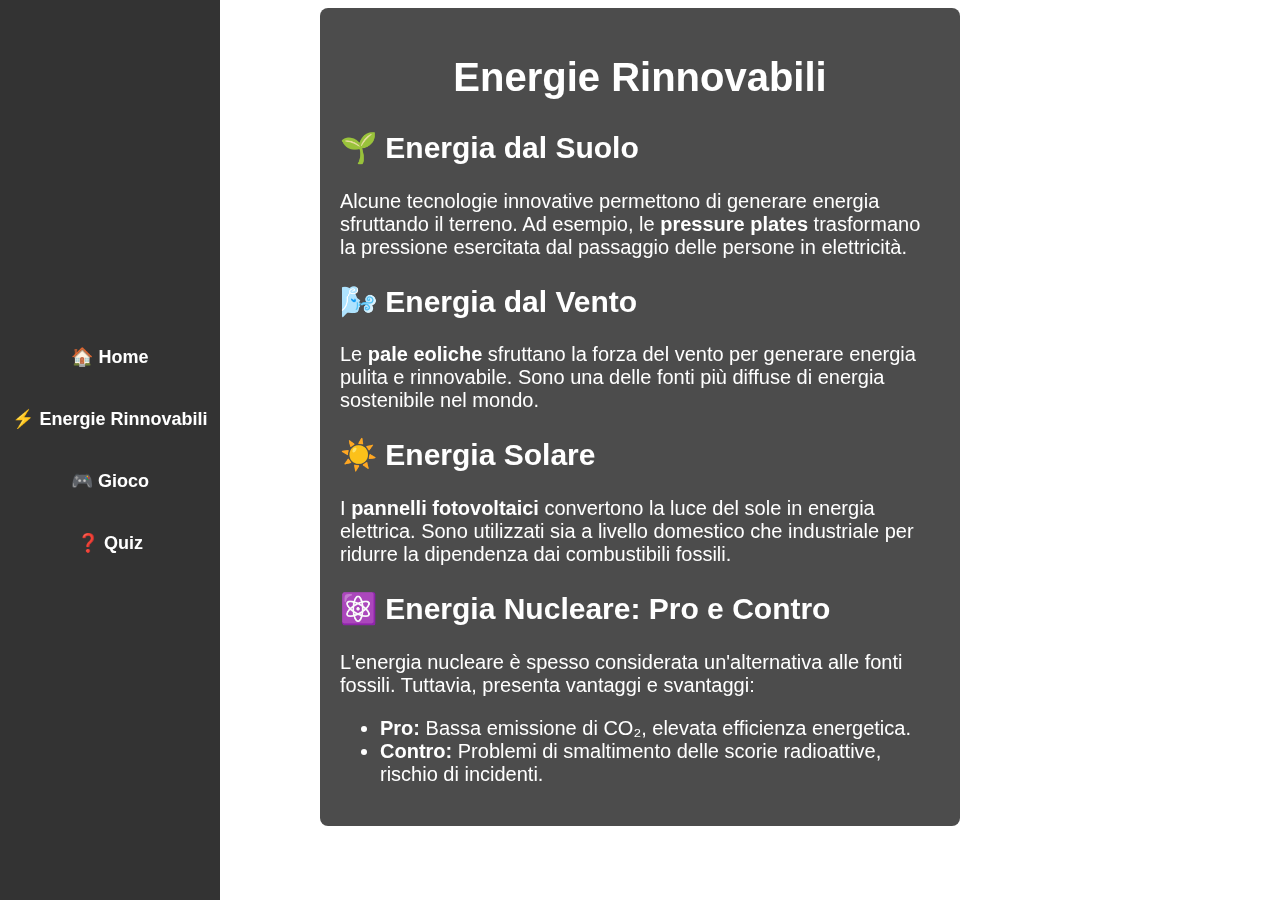
==== renewables.html @ b949a838 "all" ====
<!DOCTYPE html>
<html lang="it">
<head>
    <meta charset="UTF-8">
    <meta name="viewport" content="width=device-width, initial-scale=1.0">
    <title>Energie Rinnovabili</title>
    <link rel="stylesheet" href="styles.css">
</head>

<div id="video-container">
    <video autoplay muted loop id="background-video">
        <source src="media/background.mp4" type="video/mp4">
        Il tuo browser non supporta il tag video.
    </video>
</div>

<body>
    <nav id="sidebar">
        <ul>
            <li><a href="index.html">🏠 Home</a></li>
            <li><a href="renewables.html">⚡ Energie Rinnovabili</a></li>
            <li><a href="game.html">🎮 Gioco</a></li>
            <li><a href="quiz.html">❓ Quiz</a></li>
        </ul>
    </nav>

    <div id="content">
        <h1>Energie Rinnovabili</h1>
        
        <h2>🌱 Energia dal Suolo</h2>
        <p>Alcune tecnologie innovative permettono di generare energia sfruttando il terreno. Ad esempio, le <strong>pressure plates</strong> trasformano la pressione esercitata dal passaggio delle persone in elettricità.</p>
        
        <h2>🌬️ Energia dal Vento</h2>
        <p>Le <strong>pale eoliche</strong> sfruttano la forza del vento per generare energia pulita e rinnovabile. Sono una delle fonti più diffuse di energia sostenibile nel mondo.</p>
        
        <h2>☀️ Energia Solare</h2>
        <p>I <strong>pannelli fotovoltaici</strong> convertono la luce del sole in energia elettrica. Sono utilizzati sia a livello domestico che industriale per ridurre la dipendenza dai combustibili fossili.</p>
        
        <h2>⚛️ Energia Nucleare: Pro e Contro</h2>
        <p>L'energia nucleare è spesso considerata un'alternativa alle fonti fossili. Tuttavia, presenta vantaggi e svantaggi:</p>
        <ul>
            <li><strong>Pro:</strong> Bassa emissione di CO₂, elevata efficienza energetica.</li>
            <li><strong>Contro:</strong> Problemi di smaltimento delle scorie radioattive, rischio di incidenti.</li>
        </ul>
    </div>
</body>
</html>
---- styles.css ----
/* Background Video */
#video-container {
    position: fixed;
    top: 0;
    left: 0;
    width: 100vw;
    height: 100vh;
    overflow: hidden;
    z-index: -1;
}

#background-video {
    position: absolute;
    top: 0;
    left: 0;
    width: 100%;
    height: 100%;
    object-fit: cover;
    filter: brightness(50%);
}

/* Sidebar Navigation */
#sidebar {
    position: fixed;
    top: 0;
    left: 0;
    width: 220px;
    height: 100%;
    background: rgba(0, 0, 0, 0.8);
    display: flex;
    flex-direction: column;
    justify-content: center;
}

#sidebar ul {
    list-style: none;
    padding: 0;
    margin: 0;
    text-align: center;
}

#sidebar ul li {
    margin: 20px 0;
}

#sidebar ul li a {
    color: white;
    text-decoration: none;
    font-size: 18px;
    font-weight: bold;
    display: block;
    padding: 10px;
    transition: 0.3s;
}

#sidebar ul li a:hover {
    background: rgba(255, 255, 255, 0.2);
    border-radius: 5px;
}

/* Page Content */
#content {
    margin-left: 240px;
    padding: 50px;
    color: white;
    font-size: 20px;
}

body {
    font-family: Arial, sans-serif;
    color: white;
}

#content {
    position: relative;
    z-index: 1;
    padding: 20px;
    background-color: rgba(0, 0, 0, 0.7); /* Sfondo scuro per la leggibilità */
    border-radius: 8px;
    max-width: 600px;
    margin: auto;
}

.question {
    margin-bottom: 20px;
}

h1 {
    text-align: center;
    margin-bottom: 30px;
}

h3 {
    margin-bottom: 10px;
}

label {
    display: block;
    margin-left: 20px;
    font-size: 18px;
}

button {
    display: block;
    margin: 20px auto;
    padding: 10px 20px;
    font-size: 16px;
    background-color: #4CAF50; /* Verde */
    color: white;
    border: none;
    border-radius: 5px;
    cursor: pointer;
}

button:hover {
    background-color: #45a049; /* Verde scuro */
}

#result {
    text-align: center;
    font-size: 20px;
    margin-top: 20px;
}
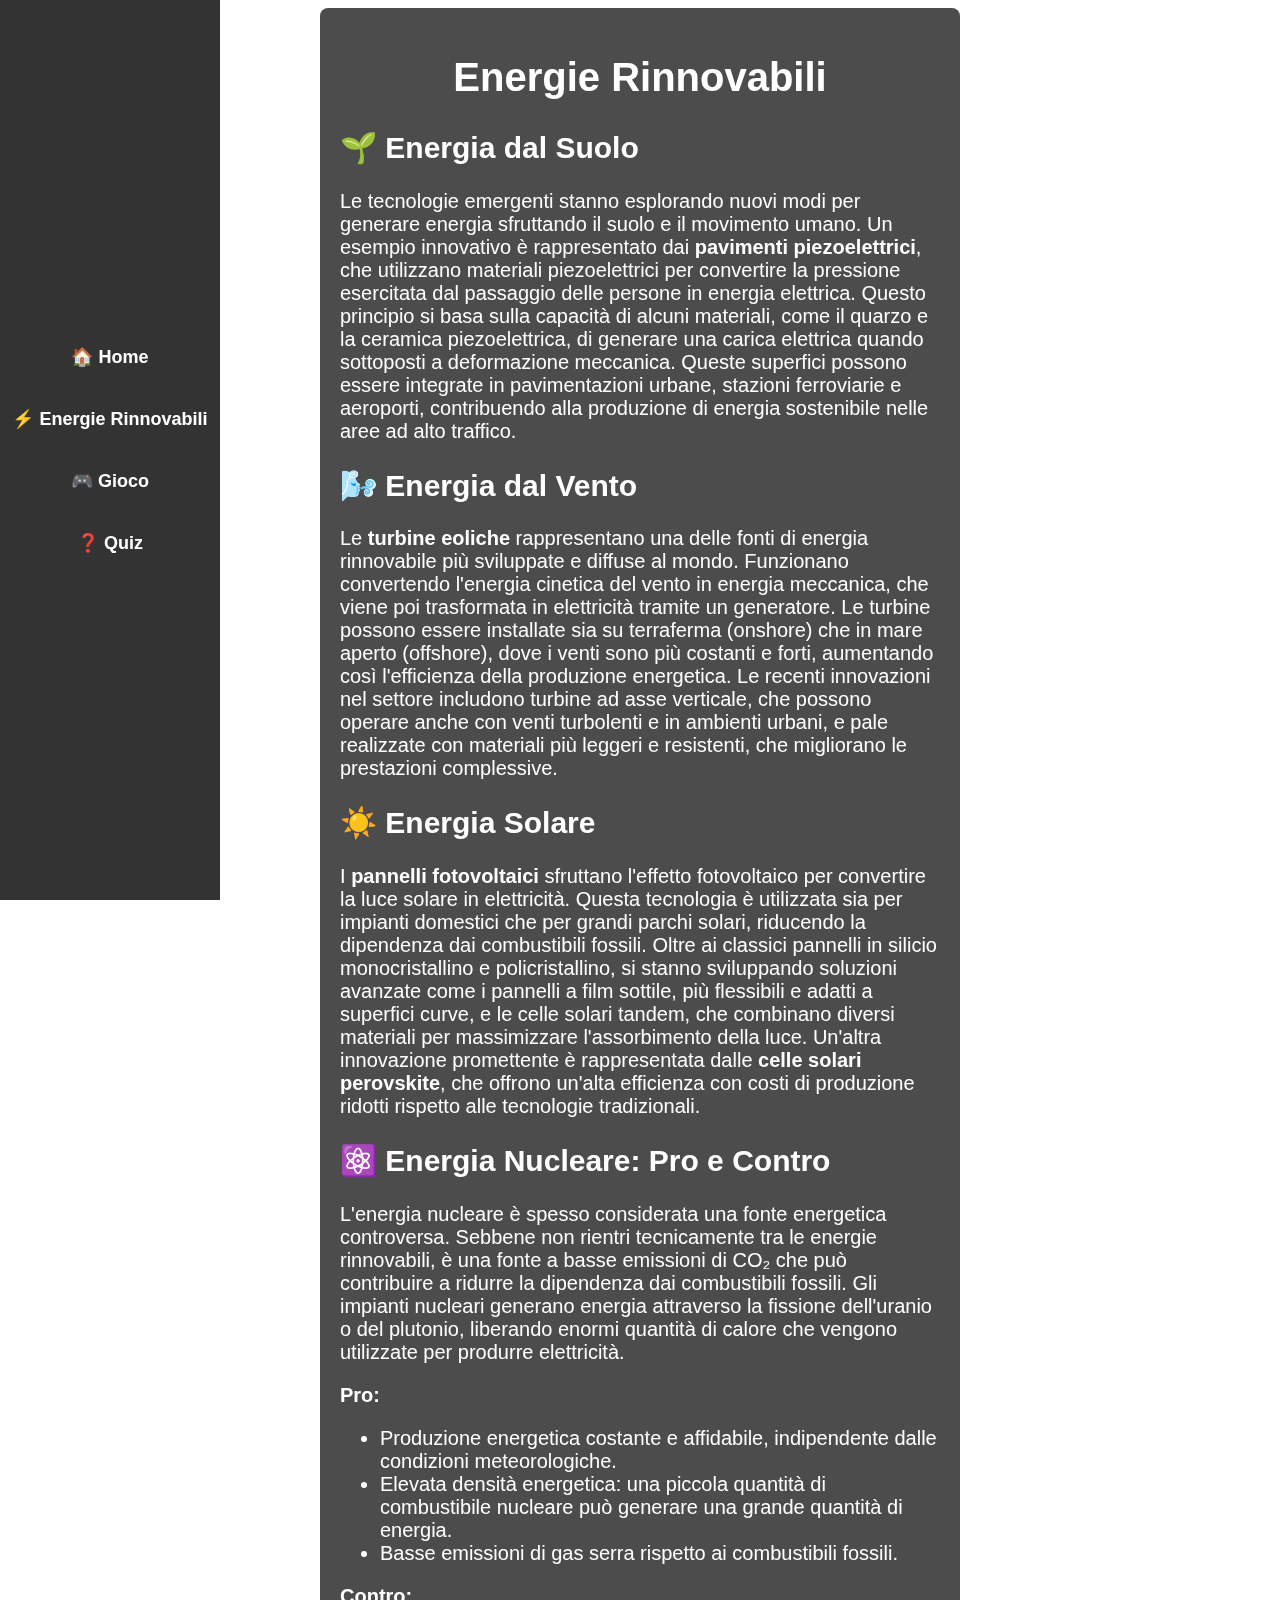
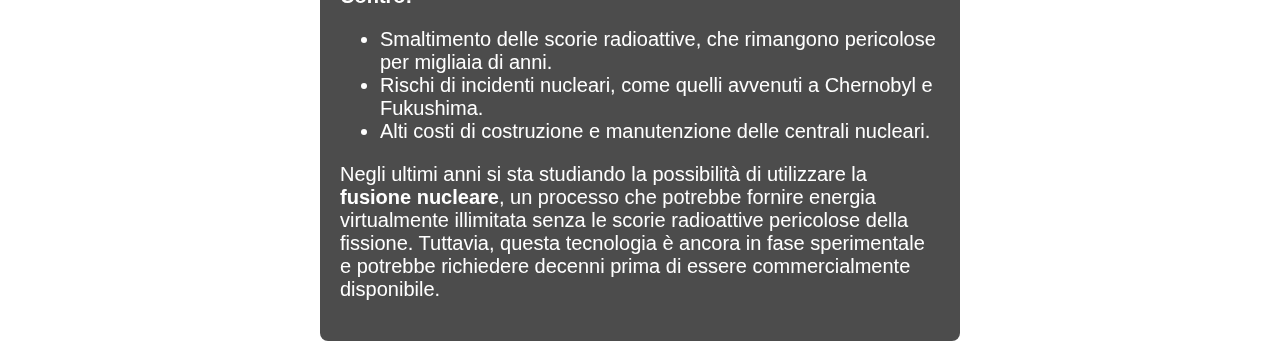
==== commit 9cfe6534: "Update renewables.html" ====
--- a/renewables.html
+++ b/renewables.html
@@ -1,20 +1,15 @@
-<!DOCTYPE html>
-<html lang="it">
+<!DOCTYPE html><html lang="it">
 <head>
     <meta charset="UTF-8">
     <meta name="viewport" content="width=device-width, initial-scale=1.0">
     <title>Energie Rinnovabili</title>
     <link rel="stylesheet" href="styles.css">
-</head>
-
-<div id="video-container">
+</head><div id="video-container">
     <video autoplay muted loop id="background-video">
         <source src="media/background.mp4" type="video/mp4">
         Il tuo browser non supporta il tag video.
     </video>
-</div>
-
-<body>
+</div><body>
     <nav id="sidebar">
         <ul>
             <li><a href="index.html">🏠 Home</a></li>
@@ -22,26 +17,34 @@
             <li><a href="game.html">🎮 Gioco</a></li>
             <li><a href="quiz.html">❓ Quiz</a></li>
         </ul>
-    </nav>
+    </nav><div id="content">
+    <h1>Energie Rinnovabili</h1>
+    
+    <h2>🌱 Energia dal Suolo</h2>
+    <p>Le tecnologie emergenti stanno esplorando nuovi modi per generare energia sfruttando il suolo e il movimento umano. Un esempio innovativo è rappresentato dai <strong>pavimenti piezoelettrici</strong>, che utilizzano materiali piezoelettrici per convertire la pressione esercitata dal passaggio delle persone in energia elettrica. Questo principio si basa sulla capacità di alcuni materiali, come il quarzo e la ceramica piezoelettrica, di generare una carica elettrica quando sottoposti a deformazione meccanica. Queste superfici possono essere integrate in pavimentazioni urbane, stazioni ferroviarie e aeroporti, contribuendo alla produzione di energia sostenibile nelle aree ad alto traffico.</p>
+    
+    <h2>🌬️ Energia dal Vento</h2>
+    <p>Le <strong>turbine eoliche</strong> rappresentano una delle fonti di energia rinnovabile più sviluppate e diffuse al mondo. Funzionano convertendo l'energia cinetica del vento in energia meccanica, che viene poi trasformata in elettricità tramite un generatore. Le turbine possono essere installate sia su terraferma (onshore) che in mare aperto (offshore), dove i venti sono più costanti e forti, aumentando così l'efficienza della produzione energetica. Le recenti innovazioni nel settore includono turbine ad asse verticale, che possono operare anche con venti turbolenti e in ambienti urbani, e pale realizzate con materiali più leggeri e resistenti, che migliorano le prestazioni complessive.</p>
+    
+    <h2>☀️ Energia Solare</h2>
+    <p>I <strong>pannelli fotovoltaici</strong> sfruttano l'effetto fotovoltaico per convertire la luce solare in elettricità. Questa tecnologia è utilizzata sia per impianti domestici che per grandi parchi solari, riducendo la dipendenza dai combustibili fossili. Oltre ai classici pannelli in silicio monocristallino e policristallino, si stanno sviluppando soluzioni avanzate come i pannelli a film sottile, più flessibili e adatti a superfici curve, e le celle solari tandem, che combinano diversi materiali per massimizzare l'assorbimento della luce. Un'altra innovazione promettente è rappresentata dalle <strong>celle solari perovskite</strong>, che offrono un'alta efficienza con costi di produzione ridotti rispetto alle tecnologie tradizionali.</p>
+    
+    <h2>⚛️ Energia Nucleare: Pro e Contro</h2>
+    <p>L'energia nucleare è spesso considerata una fonte energetica controversa. Sebbene non rientri tecnicamente tra le energie rinnovabili, è una fonte a basse emissioni di CO₂ che può contribuire a ridurre la dipendenza dai combustibili fossili. Gli impianti nucleari generano energia attraverso la fissione dell'uranio o del plutonio, liberando enormi quantità di calore che vengono utilizzate per produrre elettricità.</p>
+    <p><strong>Pro:</strong></p>
+    <ul>
+        <li>Produzione energetica costante e affidabile, indipendente dalle condizioni meteorologiche.</li>
+        <li>Elevata densità energetica: una piccola quantità di combustibile nucleare può generare una grande quantità di energia.</li>
+        <li>Basse emissioni di gas serra rispetto ai combustibili fossili.</li>
+    </ul>
+    <p><strong>Contro:</strong></p>
+    <ul>
+        <li>Smaltimento delle scorie radioattive, che rimangono pericolose per migliaia di anni.</li>
+        <li>Rischi di incidenti nucleari, come quelli avvenuti a Chernobyl e Fukushima.</li>
+        <li>Alti costi di costruzione e manutenzione delle centrali nucleari.</li>
+    </ul>
+    <p>Negli ultimi anni si sta studiando la possibilità di utilizzare la <strong>fusione nucleare</strong>, un processo che potrebbe fornire energia virtualmente illimitata senza le scorie radioattive pericolose della fissione. Tuttavia, questa tecnologia è ancora in fase sperimentale e potrebbe richiedere decenni prima di essere commercialmente disponibile.</p>
+</div>
 
-    <div id="content">
-        <h1>Energie Rinnovabili</h1>
-        
-        <h2>🌱 Energia dal Suolo</h2>
-        <p>Alcune tecnologie innovative permettono di generare energia sfruttando il terreno. Ad esempio, le <strong>pressure plates</strong> trasformano la pressione esercitata dal passaggio delle persone in elettricità.</p>
-        
-        <h2>🌬️ Energia dal Vento</h2>
-        <p>Le <strong>pale eoliche</strong> sfruttano la forza del vento per generare energia pulita e rinnovabile. Sono una delle fonti più diffuse di energia sostenibile nel mondo.</p>
-        
-        <h2>☀️ Energia Solare</h2>
-        <p>I <strong>pannelli fotovoltaici</strong> convertono la luce del sole in energia elettrica. Sono utilizzati sia a livello domestico che industriale per ridurre la dipendenza dai combustibili fossili.</p>
-        
-        <h2>⚛️ Energia Nucleare: Pro e Contro</h2>
-        <p>L'energia nucleare è spesso considerata un'alternativa alle fonti fossili. Tuttavia, presenta vantaggi e svantaggi:</p>
-        <ul>
-            <li><strong>Pro:</strong> Bassa emissione di CO₂, elevata efficienza energetica.</li>
-            <li><strong>Contro:</strong> Problemi di smaltimento delle scorie radioattive, rischio di incidenti.</li>
-        </ul>
-    </div>
 </body>
 </html>
